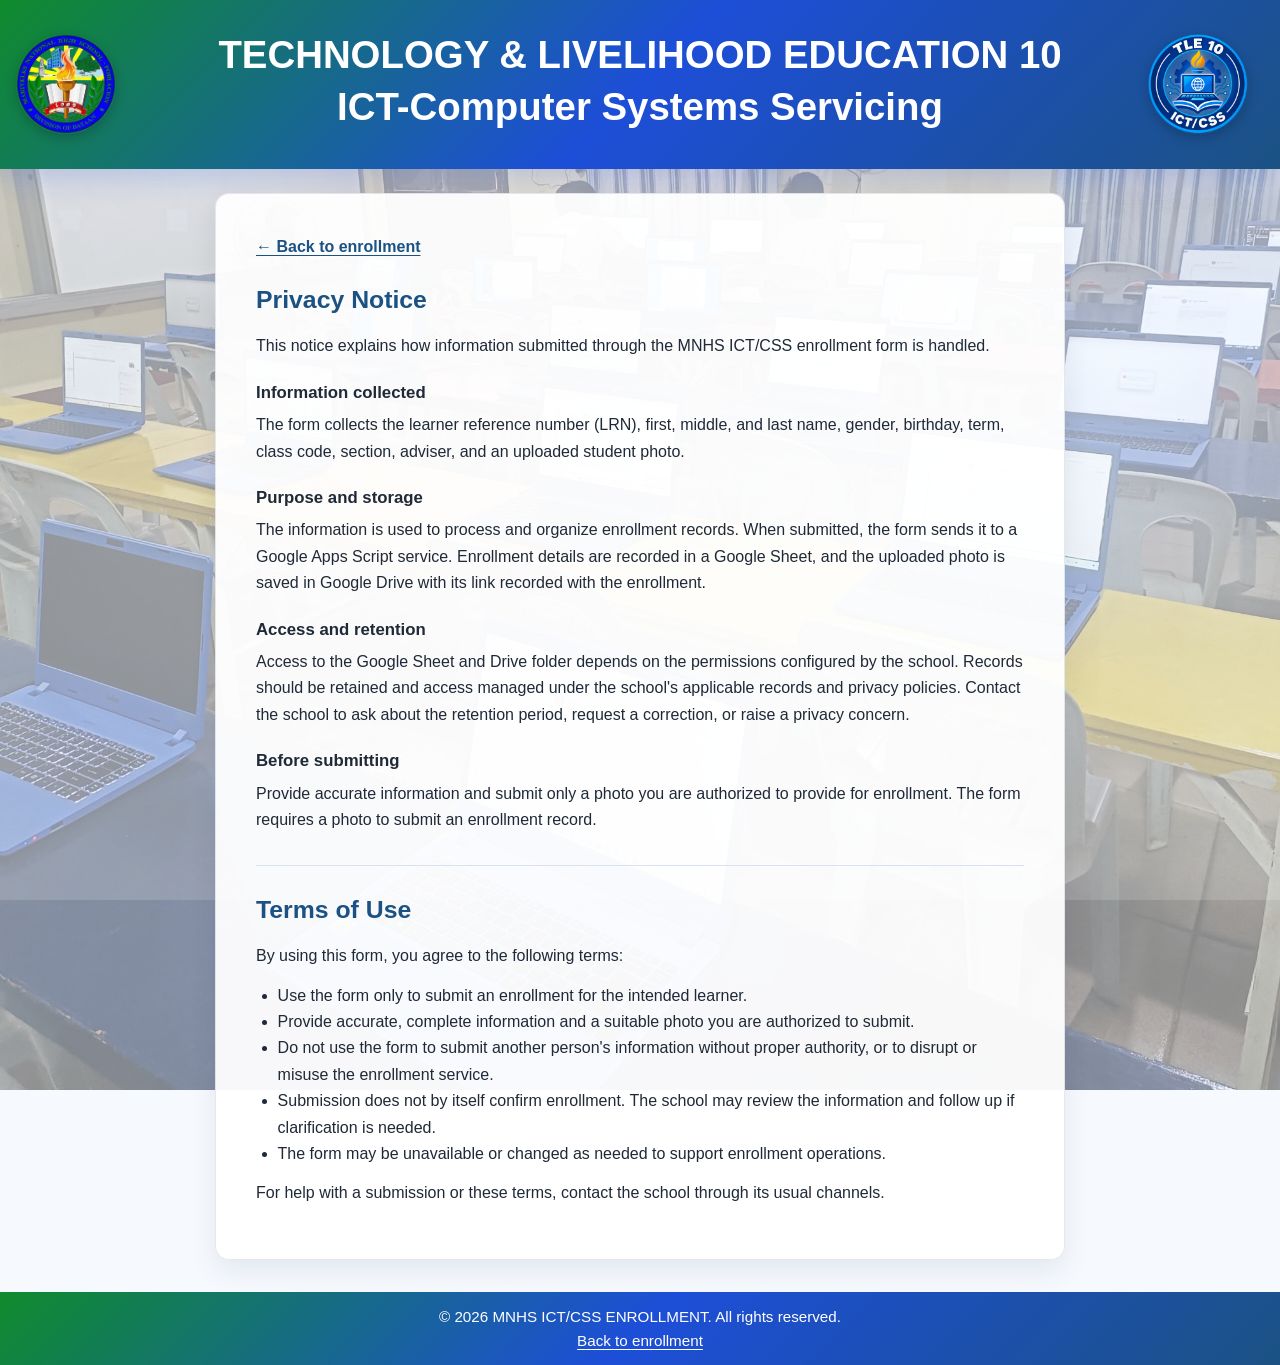
==== privacy.html @ 3e8a243b "Add privacy notice and terms of use page with consent checkbox in enrollment form" ====
<!DOCTYPE html>
<html lang="en">

<head>
    <meta charset="UTF-8">
    <meta name="viewport" content="width=device-width, initial-scale=1.0">
    <meta name="description" content="Privacy notice and terms of use for the MNHS ICT/CSS enrollment form.">
    <title>Privacy Notice &amp; Terms of Use | MNHS ICT/CSS Enrollment</title>
    <link rel="stylesheet" href="styles/style.css">
    <link rel="icon" type="image/x-icon" href="logo.png">
</head>

<body>
    <header>
        <div id="logo">
            <img src="logo.png" alt="MNHS logo" class="logo">
        </div>
        <div id="title">
            <h1>TECHNOLOGY &amp; LIVELIHOOD EDUCATION 10</h1>
            <h1>ICT-Computer Systems Servicing</h1>
        </div>
        <div id="logo">
            <img src="ict logo.png" alt="ICT logo" class="logo">
        </div>
    </header>

    <main class="legal-main">
        <article class="legal-document">
            <a class="legal-back-link" href="index.html">&larr; Back to enrollment</a>

            <section id="privacy-notice">
                <h2>Privacy Notice</h2>
                <p>This notice explains how information submitted through the MNHS ICT/CSS enrollment form is handled.</p>

                <h3>Information collected</h3>
                <p>The form collects the learner reference number (LRN), first, middle, and last name, gender, birthday, term, class code, section, adviser, and an uploaded student photo.</p>

                <h3>Purpose and storage</h3>
                <p>The information is used to process and organize enrollment records. When submitted, the form sends it to a Google Apps Script service. Enrollment details are recorded in a Google Sheet, and the uploaded photo is saved in Google Drive with its link recorded with the enrollment.</p>

                <h3>Access and retention</h3>
                <p>Access to the Google Sheet and Drive folder depends on the permissions configured by the school. Records should be retained and access managed under the school's applicable records and privacy policies. Contact the school to ask about the retention period, request a correction, or raise a privacy concern.</p>

                <h3>Before submitting</h3>
                <p>Provide accurate information and submit only a photo you are authorized to provide for enrollment. The form requires a photo to submit an enrollment record.</p>
            </section>

            <section id="terms-of-use">
                <h2>Terms of Use</h2>
                <p>By using this form, you agree to the following terms:</p>
                <ul>
                    <li>Use the form only to submit an enrollment for the intended learner.</li>
                    <li>Provide accurate, complete information and a suitable photo you are authorized to submit.</li>
                    <li>Do not use the form to submit another person's information without proper authority, or to disrupt or misuse the enrollment service.</li>
                    <li>Submission does not by itself confirm enrollment. The school may review the information and follow up if clarification is needed.</li>
                    <li>The form may be unavailable or changed as needed to support enrollment operations.</li>
                </ul>
                <p>For help with a submission or these terms, contact the school through its usual channels.</p>
            </section>
        </article>
    </main>

    <footer>
        <p>&copy; 2026 MNHS ICT/CSS ENROLLMENT. All rights reserved.</p>
        <a href="index.html">Back to enrollment</a>
    </footer>
</body>

</html>
---- styles/style.css ----
:root {
    --primary: #1d4ed8;
    --primary-dark: #0f8b2c;
    --secondary: #1b5283;
    --bg: #edf5ff;
    --card: #ffffff;
    --text: #1f2937;
    --muted: #6b7280;
    --border: #d9e3ef;
    --shadow: 0 16px 30px rgba(15, 23, 42, 0.1);
}

* {
    box-sizing: border-box;
    margin: 0;
    padding: 0;
}

html {
    scroll-behavior: smooth;
}

body {
    font-family: Arial, Helvetica, sans-serif;
    position: relative;
    background: linear-gradient(rgba(237, 245, 255, 0.50), rgba(237, 245, 255, 0.50)), url('/Bg.jpg.jpg') no-repeat center center fixed;
    background-size: cover;
    color: var(--text);
    min-height: 100vh;
    display: flex;
    flex-direction: column;
    overflow-x: hidden;
}

body::before {
    content: "";
    position: fixed;
    inset: 0;
    background: url('/Bg.jpg') no-repeat center center fixed;
    background-size: cover;
    filter: blur(5px) brightness(0.9);
    transform: scale(1.08);
    z-index: -2;
}

body::after {
    content: "";
    position: fixed;
    inset: 0;
    background: rgba(255, 255, 255, 0.15);
    z-index: -1;
}

header {
    background: linear-gradient(135deg, var(--primary-dark), var(--primary), var(--secondary));
    padding: 2rem 1rem;
    text-align: center;
    color: #fff;
    box-shadow: 0 10px 25px rgba(29, 78, 216, 0.18);
    display: flex;
    flex-direction: row;
}
#logo{
    display: flex;
    align-items: center;
    justify-content: center;
    margin-right: 1rem;
    display: flex;
    flex-direction: row;
    gap: 0.5rem;
}
#logo img {
    width: 100px;
    height: 100px;
    border-radius: 50%;
    object-fit: cover;
    box-shadow: 0 4px 12px rgba(0, 0, 0, 0.2);
}
#title{
    display: flex;
    flex-direction: column;
    justify-content: center;
    align-items: center;
    width: 90%;
        

}

header h1 {
    font-size: clamp(1.7rem, 3vw, 2.6rem);
    line-height: 1.2;
    margin-bottom: 0.4rem;
}

header h2 {
    font-size: clamp(1rem, 2vw, 1.5rem);
    font-weight: 500;
    opacity: 0.95;
}

main {
    flex: 1;
    display: flex;
    justify-content: center;
    align-items: flex-start;
    padding: 1.5rem 1rem 2rem;
}

form {
    width: min(100%, 540px);
    display: flex;
    flex-direction: column;
    gap: 0.8rem;
    background: rgba(255, 255, 255, 0.9);
    border: 1px solid rgba(148, 163, 184, 0.2);
    border-radius: 18px;
    padding: 1.2rem 1.1rem;
    box-shadow: 0 12px 28px rgba(15, 23, 42, 0.08);
}

form input[type="text"],
form input[type="date"],
form input[type="file"],
select {
    width: 100%;
    padding: 0.6rem 0.75rem;
    border: 1px solid var(--border);
    border-radius: 10px;
    font-size: 0.88rem;
    color: var(--text);
    background: #fff;
    transition: border-color 0.2s ease, box-shadow 0.2s ease, transform 0.2s ease;
}

form input:focus,
select:focus {
    outline: none;
    border-color: var(--primary);
    box-shadow: 0 0 0 4px rgba(29, 78, 216, 0.12);
}

form input[type="file"] {
    padding: 0.7rem 0.8rem;
    background: #f8fbff;
}

.file-input {
    display: block;
    width: 100%;
    max-width: 100%;
    min-height: 48px;
    padding: 0.75rem 0.8rem;
    border: 1px solid var(--border);
    border-radius: 12px;
    background: #f8fbff;
    color: var(--text);
}

.file-upload-wrap {
    display: flex;
    flex-direction: column;
    gap: 0.75rem;
}

.upload-actions {
    display: flex;
    gap: 0.75rem;
    justify-content: center;
    flex-wrap: wrap;
}

.upload-btn {
    flex: 1 1 140px;
    min-height: 46px;
    border: none;
    border-radius: 12px;
    font-weight: 700;
    padding: 0.75rem 1rem;
    cursor: pointer;
    transition: transform 0.2s ease, opacity 0.2s ease;
}

.upload-btn.primary {
    background: linear-gradient(135deg, var(--primary), var(--secondary));
    color: #fff;
    box-shadow: 0 8px 18px rgba(29, 78, 216, 0.18);
}

.upload-btn.secondary {
    background: #e5e7eb;
    color: var(--text);
}

.upload-btn:hover {
    transform: translateY(-1px);
    opacity: 0.96;
}

.file-input::-webkit-file-upload-button {
    display: none;
}

.file-input::before {
    content: "Select Photo";
    display: inline-block;
    background: #eef4ff;
    border: 1px solid var(--border);
    border-radius: 10px;
    padding: 0.55rem 0.8rem;
    margin-right: 0.5rem;
    font-weight: 700;
    color: var(--text);
}

@media (max-width: 640px) {
    .file-upload-wrap {
        gap: 0.65rem;
    }

    .upload-actions {
        flex-direction: column;
    }

    .upload-btn {
        width: 100%;
        flex-basis: 100%;
    }
}

.file-input.hidden {
    display: none;
}

.image-preview-wrap {
    display: flex;
    justify-content: center;
    align-items: center;
    padding: 0.75rem;
    background: linear-gradient(135deg, #f8fbff, #eef4ff);
    border: 1px solid rgba(148, 163, 184, 0.25);
    border-radius: 14px;
    min-height: 180px;
}

.image-preview-wrap.hidden {
    display: none;
}

#imagePreview {
    width: 100%;
    max-width: 180px;
    height: 180px;
    object-fit: cover;
    border-radius: 14px;
    border: 2px solid rgba(29, 78, 216, 0.12);
    box-shadow: 0 10px 24px rgba(15, 23, 42, 0.12);
    background: #fff;
}

label {
    font-size: 0.9rem;
    font-weight: 700;
    margin: 0.2rem 0 0.1rem;
    color: var(--text);
}

.consent-row {
    display: flex;
    align-items: flex-start;
    gap: 0.65rem;
}

.consent-checkbox {
    width: 18px;
    height: 18px;
    flex: 0 0 18px;
    margin-top: 0.15rem;
    accent-color: var(--primary);
    cursor: pointer;
}

.consent-row input:focus {
    outline: 2px solid var(--primary);
    outline-offset: 2px;
}

.consent-label {
    margin: 0;
    font-size: 0.88rem;
    font-weight: 400;
    line-height: 1.5;
}

.consent-label a {
    color: var(--secondary);
    font-weight: 700;
    text-underline-offset: 0.15em;
}

form input[type="submit"] {
    width: min(100%, 220px);
    border: none;
    border-radius: 12px;
    background: linear-gradient(135deg, var(--primary), var(--secondary));
    color: #fff;
    font-size: 0.98rem;
    font-weight: 700;
    padding: 0.85rem 1rem;
    cursor: pointer;
    box-shadow: 0 8px 18px rgba(29, 78, 216, 0.18);
    margin: 0.4rem auto 0;
    transition: transform 0.2s ease, opacity 0.2s ease;
}

form input[type="submit"]:hover {
    opacity: 0.96;
    transform: translateY(-1px);
}

footer {
    background: linear-gradient(135deg, var(--primary-dark), var(--primary), var(--secondary));
    color: #fff;
    text-align: center;
    padding: 1rem;
    font-size: 0.95rem;
}

footer a {
    display: inline-block;
    margin-top: 0.4rem;
    color: #fff;
    text-underline-offset: 0.2em;
}

.legal-main {
    width: 100%;
}

.legal-document {
    width: min(100%, 850px);
    padding: clamp(1.25rem, 4vw, 2.5rem);
    border: 1px solid rgba(148, 163, 184, 0.25);
    border-radius: 14px;
    background: rgba(255, 255, 255, 0.94);
    box-shadow: 0 12px 28px rgba(15, 23, 42, 0.08);
    line-height: 1.65;
}

.legal-document h2 {
    margin: 0 0 0.75rem;
    color: var(--secondary);
    font-size: 1.55rem;
}

.legal-document h3 {
    margin: 1.2rem 0 0.35rem;
    font-size: 1.05rem;
}

.legal-document p,
.legal-document ul {
    margin-bottom: 0.8rem;
}

.legal-document ul {
    padding-left: 1.35rem;
}

.legal-document section + section {
    margin-top: 2rem;
    padding-top: 1.5rem;
    border-top: 1px solid var(--border);
}

.legal-back-link {
    display: inline-block;
    margin-bottom: 1.25rem;
    color: var(--secondary);
    font-weight: 700;
    text-underline-offset: 0.2em;
}

@media (max-width: 640px) {
    header {
        display: grid;
        grid-template-columns: 1fr 1fr;
        align-items: center;
        gap: 0.75rem 0.5rem;
        padding: 1.25rem 0.85rem;
    }

    header > #logo {
        margin-right: 0;
    }

    header > #logo img {
        width: 64px;
        height: 64px;
    }

    header > #title {
        grid-column: 1 / -1;
        grid-row: 2;
        width: 100%;
    }

    header h1 {
        font-size: 1.3rem;
        line-height: 1.25;
    }

    header h1 + h1 {
        font-size: 1.05rem;
    }

    main {
        padding: 1rem 0.75rem;
    }

    form {
        padding: 1rem;
        border-radius: 16px;
    }

    form input[type="text"],
    form input[type="date"],
    form input[type="file"] {
        padding: 0.6rem 0.75rem;
        font-size: 0.85rem;
    }

    form input[type="submit"] {
        padding: 0.9rem;
    }
}
.toast {
    position: fixed;
    top: 50%;
    left: 50%;
    transform: translate(-50%, -50%) scale(0.96);
    opacity: 0;
    pointer-events: none;
    display: flex;
    align-items: center;
    justify-content: center;
    gap: 0.75rem;
    min-width: min(92vw, 360px);
    background: rgba(15, 23, 42, 0.92);
    backdrop-filter: blur(12px);
    -webkit-backdrop-filter: blur(12px);
    color: #ffffff;
    padding: 0.9rem 1rem 0.9rem 0.85rem;
    border-radius: 16px;
    border: 1px solid rgba(148, 163, 184, 0.18);
    box-shadow: 0 18px 40px rgba(15, 23, 42, 0.28);
    font-size: 0.92rem;
    font-weight: 600;
    z-index: 1000;
    transition: opacity 0.28s ease, transform 0.28s ease;
}

.toast::before {
    content: "✓";
    display: grid;
    place-items: center;
    width: 28px;
    height: 28px;
    border-radius: 50%;
    background: linear-gradient(135deg, #34d399, #10b981);
    color: #fff;
    font-size: 1rem;
    font-weight: 800;
    box-shadow: 0 8px 18px rgba(16, 185, 129, 0.35);
}

.toast.warning::before {
    content: "⚠";
    background: transparent;
    color: #fbbf24;
    font-size: 1.35rem;
    box-shadow: none;
}

.toast.show {
    opacity: 1;
    transform: translate(-50%, -50%) scale(1);
}

.modal {
    position: fixed;
    inset: 0;
    background: rgba(15, 23, 42, 0.5);
    display: flex;
    align-items: center;
    justify-content: center;
    padding: 1rem;
    z-index: 1100;
}

.modal.hidden {
    display: none;
}

.modal-content {
    width: min(100%, 420px);
    background: rgba(255, 255, 255, 0.96);
    border-radius: 18px;
    border: 1px solid rgba(148, 163, 184, 0.2);
    box-shadow: 0 24px 60px rgba(15, 23, 42, 0.22);
    padding: 1.4rem 1.2rem 1.1rem;
}

.modal-content h2 {
    font-size: 1.35rem;
    margin-bottom: 0.6rem;
    color: var(--text);
}

.modal-content p {
    color: var(--muted);
    line-height: 1.5;
    margin-bottom: 1rem;
}

.modal-actions {
    display: flex;
    justify-content: flex-end;
    gap: 0.75rem;
}

.btn-cancel,
.btn-confirm {
    border: none;
    border-radius: 10px;
    padding: 0.7rem 1rem;
    font-weight: 700;
    cursor: pointer;
    transition: transform 0.2s ease, opacity 0.2s ease;
}

.btn-cancel {
    background: #e5e7eb;
    color: var(--text);
}

.btn-confirm {
    background: linear-gradient(135deg, var(--primary), var(--secondary));
    color: #fff;
    box-shadow: 0 8px 18px rgba(29, 78, 216, 0.18);
}

.btn-cancel:hover,
.btn-confirm:hover {
    transform: translateY(-1px);
    opacity: 0.96;
}

#message {
    text-align: center;
    font-weight: 600;
    margin-top: 0.9rem;
    color: var(--text);
    border: 1px solid rgba(96, 165, 250, 0.3);
    background: #f8fbff;
    padding: 0.7rem 1rem;
    border-radius: 10px;
    display: none;
}

.submit-btn {
    width: min(100%, 220px);
    border: none;
    border-radius: 12px;
    background: linear-gradient(135deg, var(--primary), var(--secondary));
    color: #fff;
    font-size: 0.98rem;
    font-weight: 700;
    padding: 0.85rem 1rem;
    cursor: pointer;
    box-shadow: 0 8px 18px rgba(29, 78, 216, 0.18);
    margin: 0.4rem auto 0;
}

select {
    appearance: none;
    background-image: linear-gradient(45deg, transparent 50%, var(--muted) 50%), linear-gradient(135deg, var(--muted) 50%, transparent 50%);
    background-position: calc(100% - 18px) calc(50% - 2px), calc(100% - 12px) calc(50% - 2px);
    background-size: 6px 6px, 6px 6px;
    background-repeat: no-repeat;
}
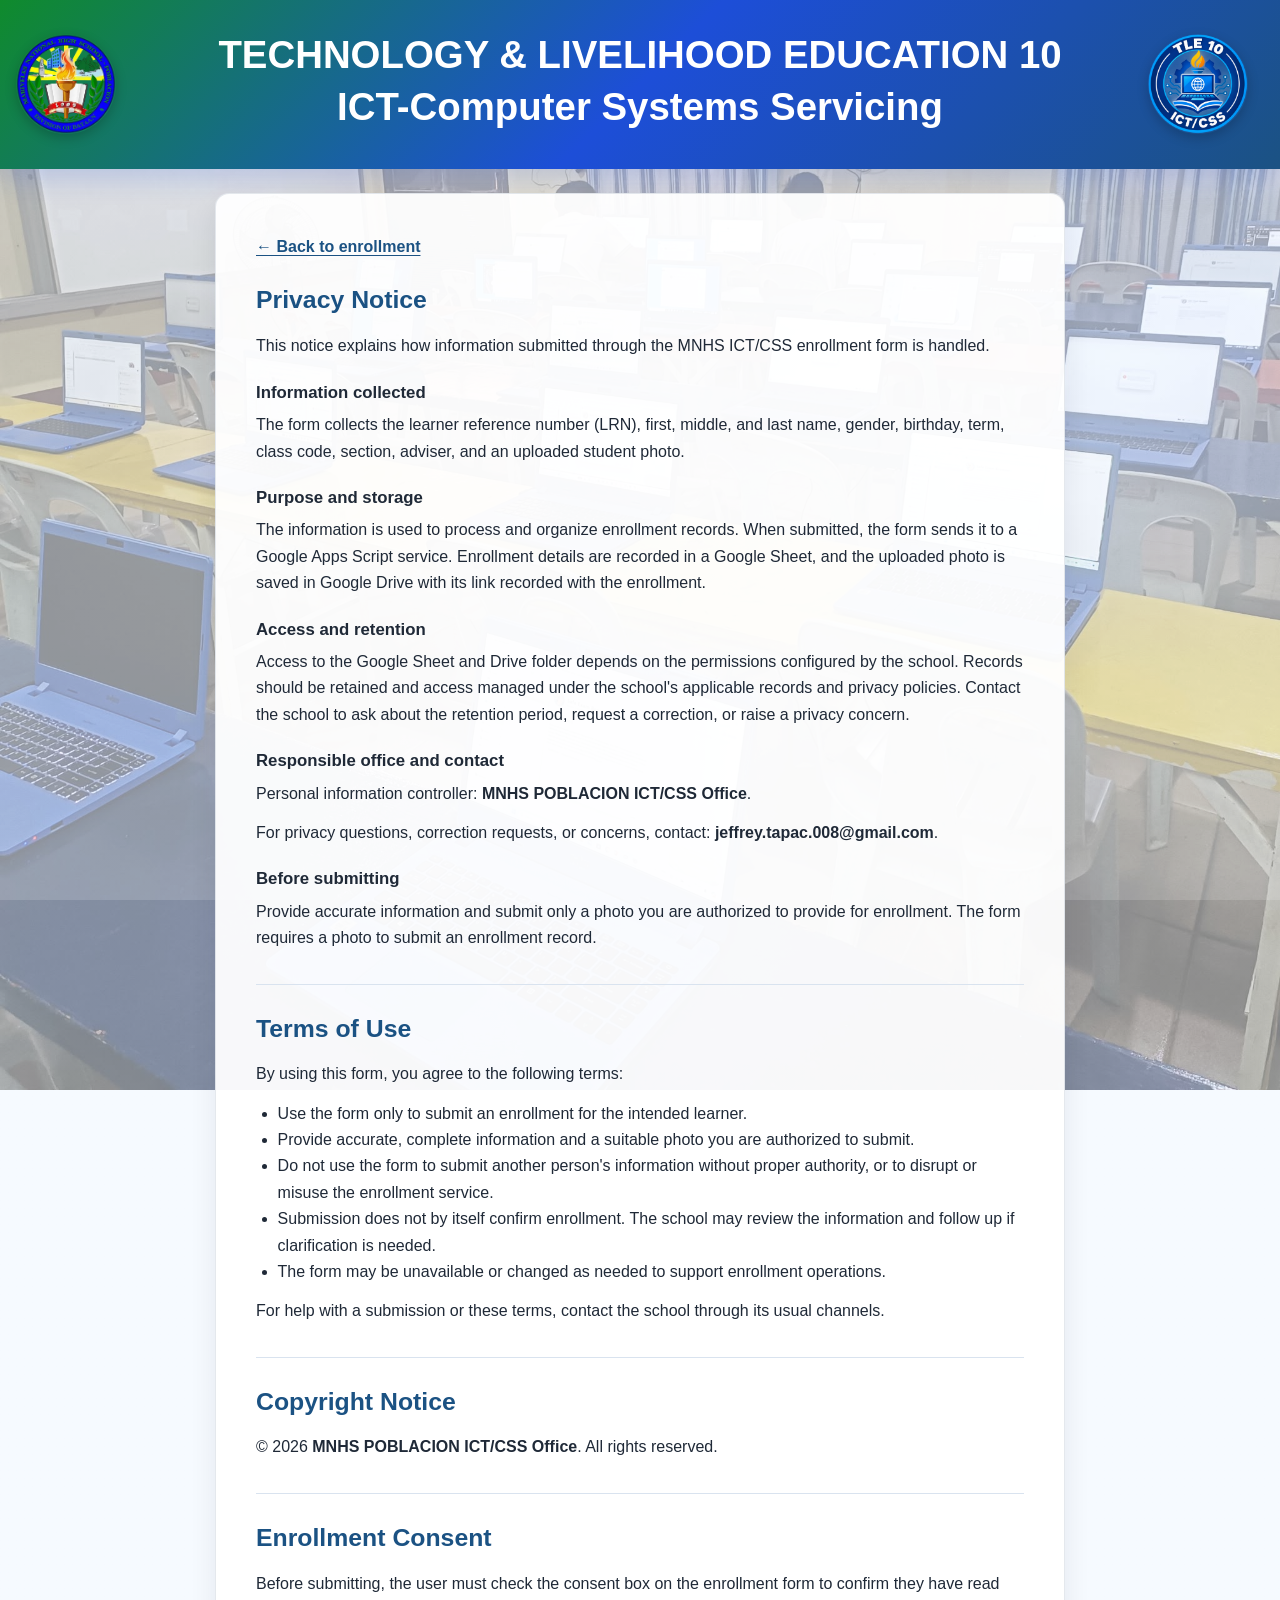
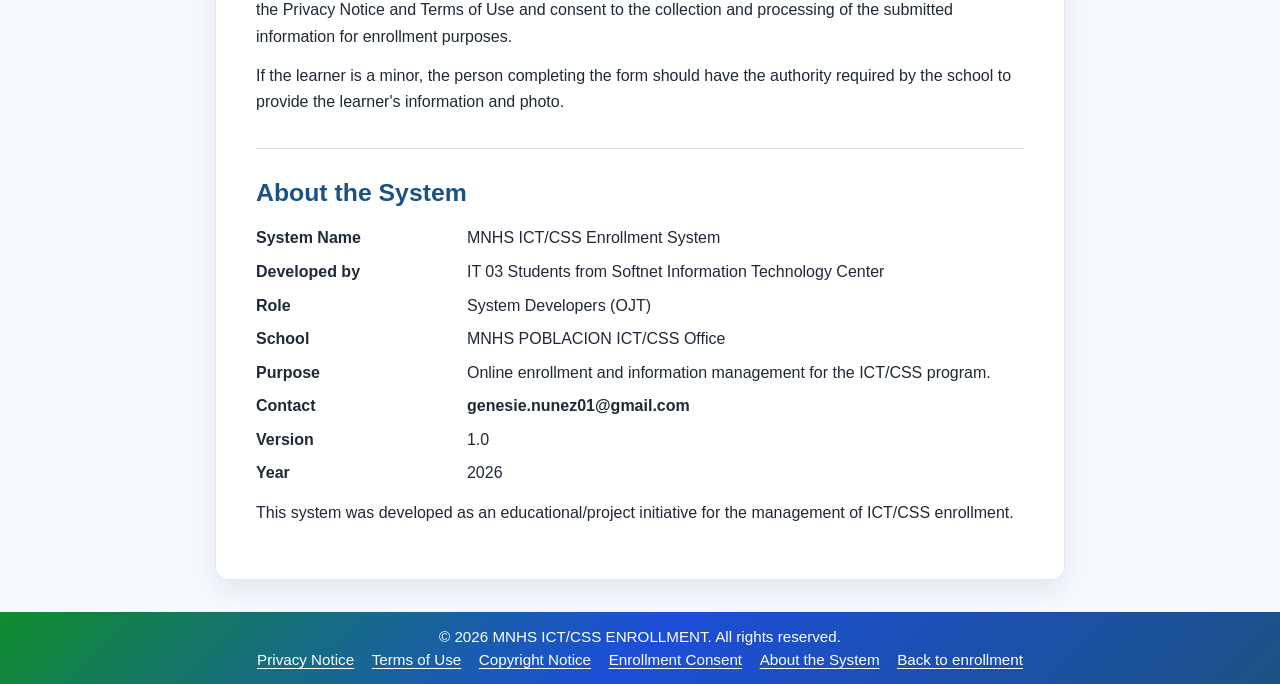
==== commit e23c6c3a: "Update privacy notice and terms of use with consent details; enhance footer navigation and styling" ====
--- a/privacy.html
+++ b/privacy.html
@@ -4,8 +4,8 @@
 <head>
     <meta charset="UTF-8">
     <meta name="viewport" content="width=device-width, initial-scale=1.0">
-    <meta name="description" content="Privacy notice and terms of use for the MNHS ICT/CSS enrollment form.">
-    <title>Privacy Notice &amp; Terms of Use | MNHS ICT/CSS Enrollment</title>
+    <meta name="description" content="Privacy notice, terms, consent, copyright, and system information for the MNHS ICT/CSS enrollment form.">
+    <title>Privacy &amp; System Information | MNHS ICT/CSS Enrollment</title>
     <link rel="stylesheet" href="styles/style.css">
     <link rel="icon" type="image/x-icon" href="logo.png">
 </head>
@@ -41,6 +41,10 @@
                 <h3>Access and retention</h3>
                 <p>Access to the Google Sheet and Drive folder depends on the permissions configured by the school. Records should be retained and access managed under the school's applicable records and privacy policies. Contact the school to ask about the retention period, request a correction, or raise a privacy concern.</p>
 
+                <h3>Responsible office and contact</h3>
+                <p>Personal information controller: <strong>MNHS POBLACION ICT/CSS Office</strong>.</p>
+                <p>For privacy questions, correction requests, or concerns, contact: <strong>jeffrey.tapac.008@gmail.com</strong>.</p>
+
                 <h3>Before submitting</h3>
                 <p>Provide accurate information and submit only a photo you are authorized to provide for enrollment. The form requires a photo to submit an enrollment record.</p>
             </section>
@@ -57,12 +61,53 @@
                 </ul>
                 <p>For help with a submission or these terms, contact the school through its usual channels.</p>
             </section>
+
+            <section id="copyright-notice">
+                <h2>Copyright Notice</h2>
+                <p>&copy; 2026 <strong>MNHS POBLACION ICT/CSS Office</strong>. All rights reserved.</p>
+            </section>
+
+            <section id="enrollment-consent">
+                <h2>Enrollment Consent</h2>
+                <p>Before submitting, the user must check the consent box on the enrollment form to confirm they have read the Privacy Notice and Terms of Use and consent to the collection and processing of the submitted information for enrollment purposes.</p>
+                <p>If the learner is a minor, the person completing the form should have the authority required by the school to provide the learner's information and photo.</p>
+            </section>
+
+            <section id="about-system">
+                <h2>About the System</h2>
+                <dl class="system-details">
+                    <dt>System Name</dt>
+                    <dd>MNHS ICT/CSS Enrollment System</dd>
+                    <dt>Developed by</dt>
+                    <dd>IT 03 Students from Softnet Information Technology Center</dd>
+                    <dt>Role</dt>
+                    <dd>System Developers (OJT)</dd>
+                    <dt>School</dt>
+                    <dd>MNHS POBLACION ICT/CSS Office</dd>
+                    <dt>Purpose</dt>
+                    <dd>Online enrollment and information management for the ICT/CSS program.</dd>
+                    <dt>Contact</dt>
+                    <dd><strong>genesie.nunez01@gmail.com</strong></dd>
+                    <dt>Version</dt>
+                    <dd>1.0</dd>
+                    <dt>Year</dt>
+                    <dd>2026</dd>
+                </dl>
+                <p>This system was developed as an educational/project initiative for the management of ICT/CSS enrollment.</p>
+            </section>
         </article>
     </main>
 
     <footer>
         <p>&copy; 2026 MNHS ICT/CSS ENROLLMENT. All rights reserved.</p>
-        <a href="index.html">Back to enrollment</a>
+        <nav class="footer-links" aria-label="Legal and system information">
+            <a href="#privacy-notice">Privacy Notice</a>
+            <a href="#terms-of-use">Terms of Use</a>
+            <a href="#copyright-notice">Copyright Notice</a>
+            <a href="#enrollment-consent">Enrollment Consent</a>
+            <a href="#about-system">About the System</a>
+            <a href="index.html">Back to enrollment</a>
+        </nav>
     </footer>
 </body>
 
--- a/styles/style.css
+++ b/styles/style.css
@@ -332,6 +332,18 @@
     text-underline-offset: 0.2em;
 }
 
+.footer-links {
+    display: flex;
+    flex-wrap: wrap;
+    justify-content: center;
+    gap: 0.25rem 1.1rem;
+    margin-top: 0.4rem;
+}
+
+.footer-links a {
+    margin-top: 0;
+}
+
 .legal-main {
     width: 100%;
 }
@@ -366,6 +378,21 @@
     padding-left: 1.35rem;
 }
 
+.system-details {
+    display: grid;
+    grid-template-columns: minmax(120px, 0.35fr) minmax(0, 1fr);
+    gap: 0.45rem 1rem;
+    margin-bottom: 0.8rem;
+}
+
+.system-details dt {
+    font-weight: 700;
+}
+
+.system-details dd {
+    overflow-wrap: anywhere;
+}
+
 .legal-document section + section {
     margin-top: 2rem;
     padding-top: 1.5rem;
@@ -378,6 +405,17 @@
     color: var(--secondary);
     font-weight: 700;
     text-underline-offset: 0.2em;
+}
+
+@media (max-width: 480px) {
+    .system-details {
+        grid-template-columns: 1fr;
+        gap: 0.1rem;
+    }
+
+    .system-details dd {
+        margin-bottom: 0.45rem;
+    }
 }
 
 @media (max-width: 640px) {
